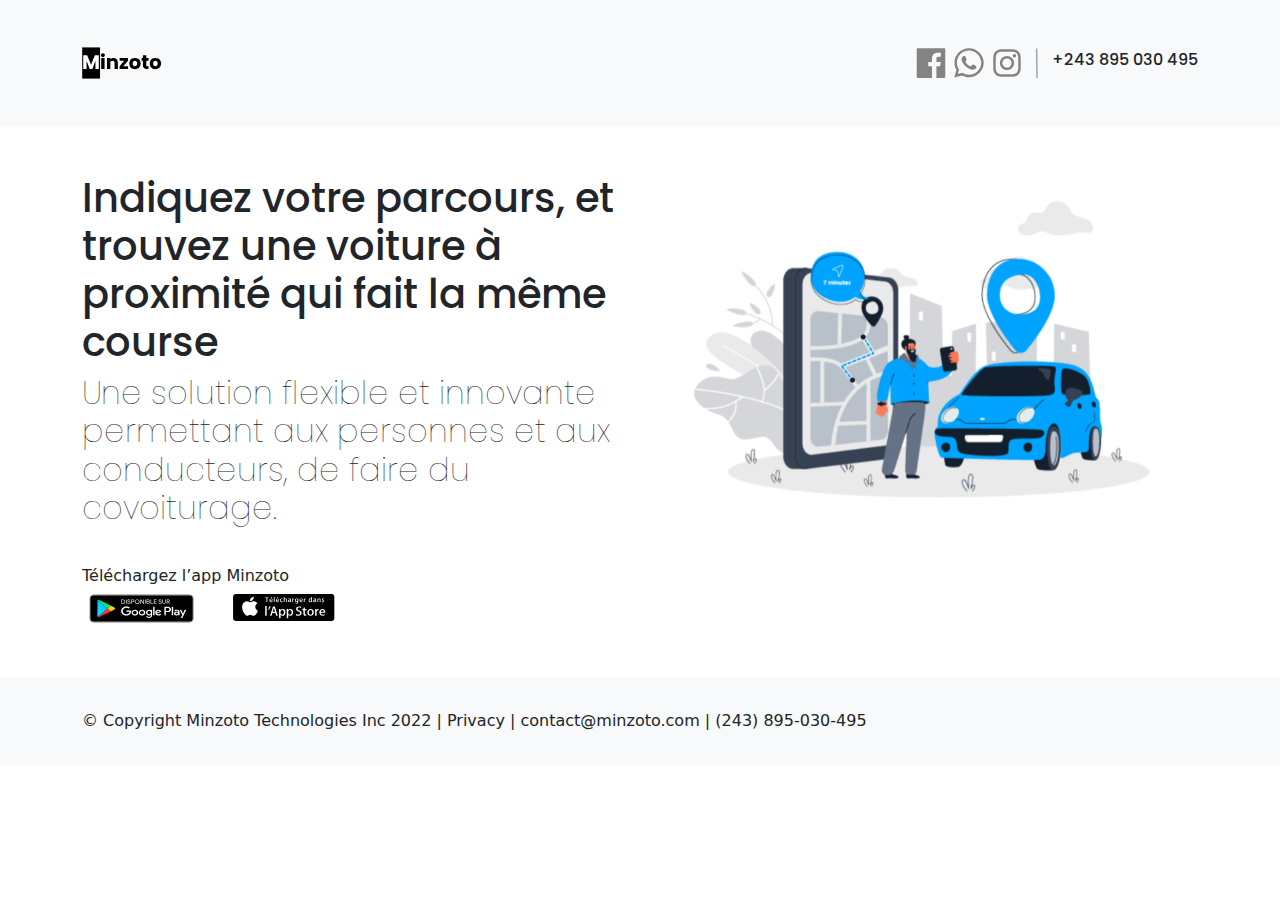
==== index.html @ 74a0e9a1 "prepare to deploy on github pages" ====
<!DOCTYPE html>
<html lang="en">

<head>
  <meta charset="UTF-8">
  <meta http-equiv="X-UA-Compatible" content="IE=edge">
  <meta name="viewport" content="width=device-width, initial-scale=1.0">
  <link rel="stylesheet" href="./styles/styles.css">
  <title>Trouvez une voiture à proximité</title>
</head>

<body>
  <header>
    <nav class="navbar bg-light">
      <div class="container">
        <a class="navbar-brand" href="#">
          <img src="./icons/logo.svg" width=100 height=100 />
        </a>
        <div class="d-flex">
          <a class="nav-link active" aria-current="page" href="#"><img src="./icons/faceBook.svg" width=30
              height=30 /></a>
          <a class="nav-item nav-link mx-2 " aria-current="page" href="#"><img src="./icons/whatsapp.svg" width=30
              height=30 /></a>
          <a class="nav-link " aria-current="page" href="#"><img src="./icons/insta.svg" width=30 height=30 /></a>
          <img src="./icons/line.svg" width=30 height=30 />
          <span class="nav-link label--font">+243 895 030 495</span>
        </div>
      </div>
    </nav>
  </header>

  <main class="container mt-5">
    <div class="container-content mb-5 ">
      <div class="row">
        <div class="col-sm-6 ">
          <h1 class="label--font">
            Indiquez votre parcours, et trouvez une voiture à proximité qui fait la même course
          </h1>
          <div class="col-sm-12 col-md-12 ">
            <h2 class="contenire__des">
              Une solution flexible et innovante permettant aux personnes et aux conducteurs, de faire du covoiturage.
            </h2>
          </div>

          <div class="col-sm-12 col-md-12 magasin-line">
            <div class="row ">
              <div class="col-sm-12 col-md-12 ">
                Téléchargez l’app Minzoto
              </div>
              <div class="col-3">
                <img class="img-fluid size-image" src="./public/images/google_play_large.svg" />

              </div>
              <div class="col-3">
                <img class="img-fluid size-image" src="./public/images/app_store_large.svg" />
              </div>
            </div>
          </div>
        </div>
        <div class="col-sm-12 col-md-6">
          <img class="img-fluid" src="./public/images/man_waiting_car.png" />
        </div>

      </div>
    </div>
  </main>

  <footer class="page-footer mt-5 navbar bg-light">
    <!-- Footer Links -->
    <div class="container">
      <!-- Grid row -->
      <div class="row">

        <!-- Grid column -->
        <div class="col-12 mx-auto my-md-4 my-0 mt-4 mb-1">
          <div class="col-12">
            © Copyright Minzoto Technologies Inc 2022 | Privacy | contact@minzoto.com | (243) 895-030-495
          </div>
        </div>
      </div>
    </div>

  </footer>

</body>

</html>
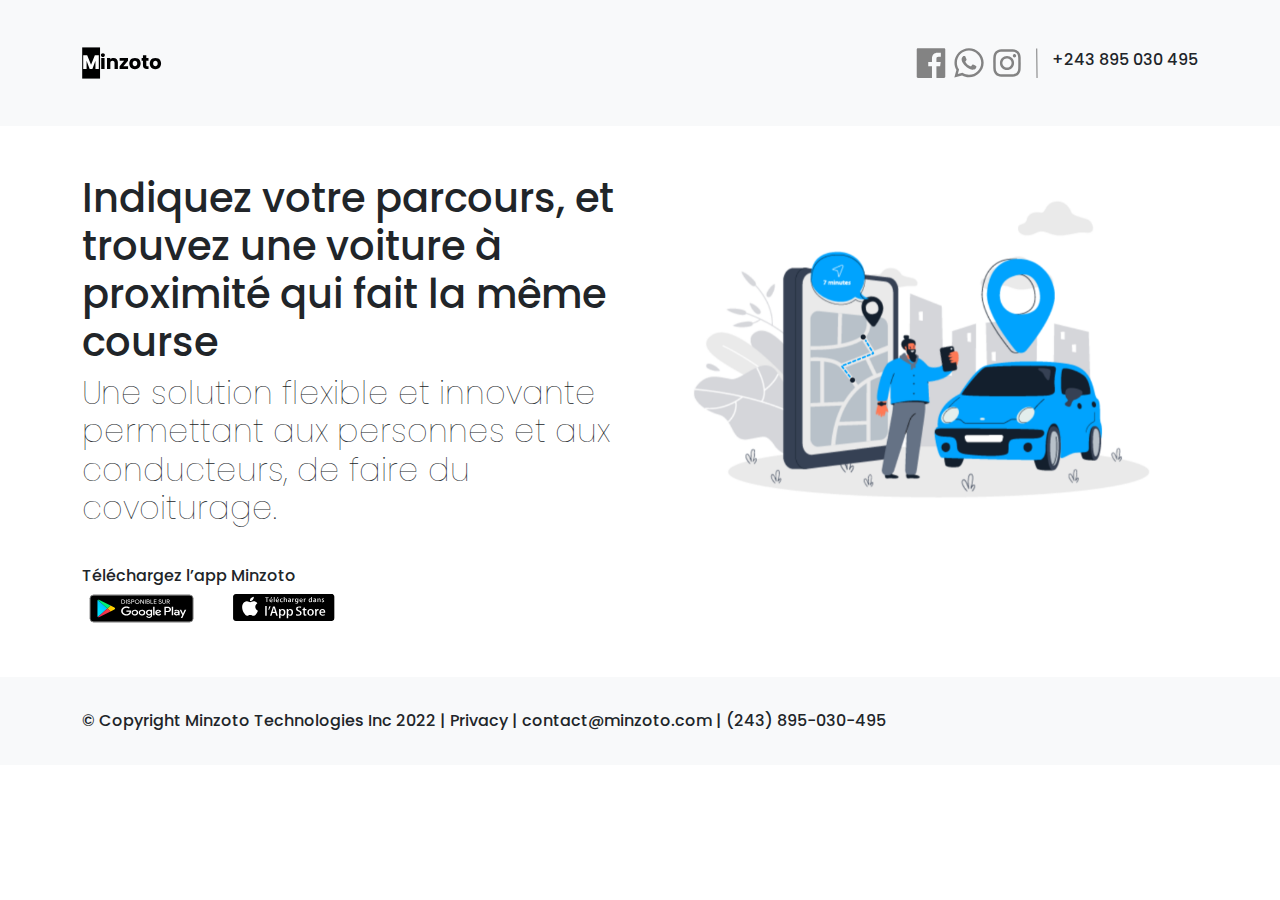
==== commit e996e053: "add cookies permission" ====
--- a/index.html
+++ b/index.html
@@ -81,6 +81,18 @@
     </div>
 
   </footer>
+  <script>
+    window.axeptioSettings = {
+      clientId: "62ce02f0d058d42cabc457a3",
+      cookiesVersion: "minzoto website 1.0.0.-fr",
+    };
+     
+    (function(d, s) {
+      var t = d.getElementsByTagName(s)[0], e = d.createElement(s);
+      e.async = true; e.src = "//static.axept.io/sdk.js";
+      t.parentNode.insertBefore(e, t);
+    })(document, "script");
+    </script>
 
 </body>
 
